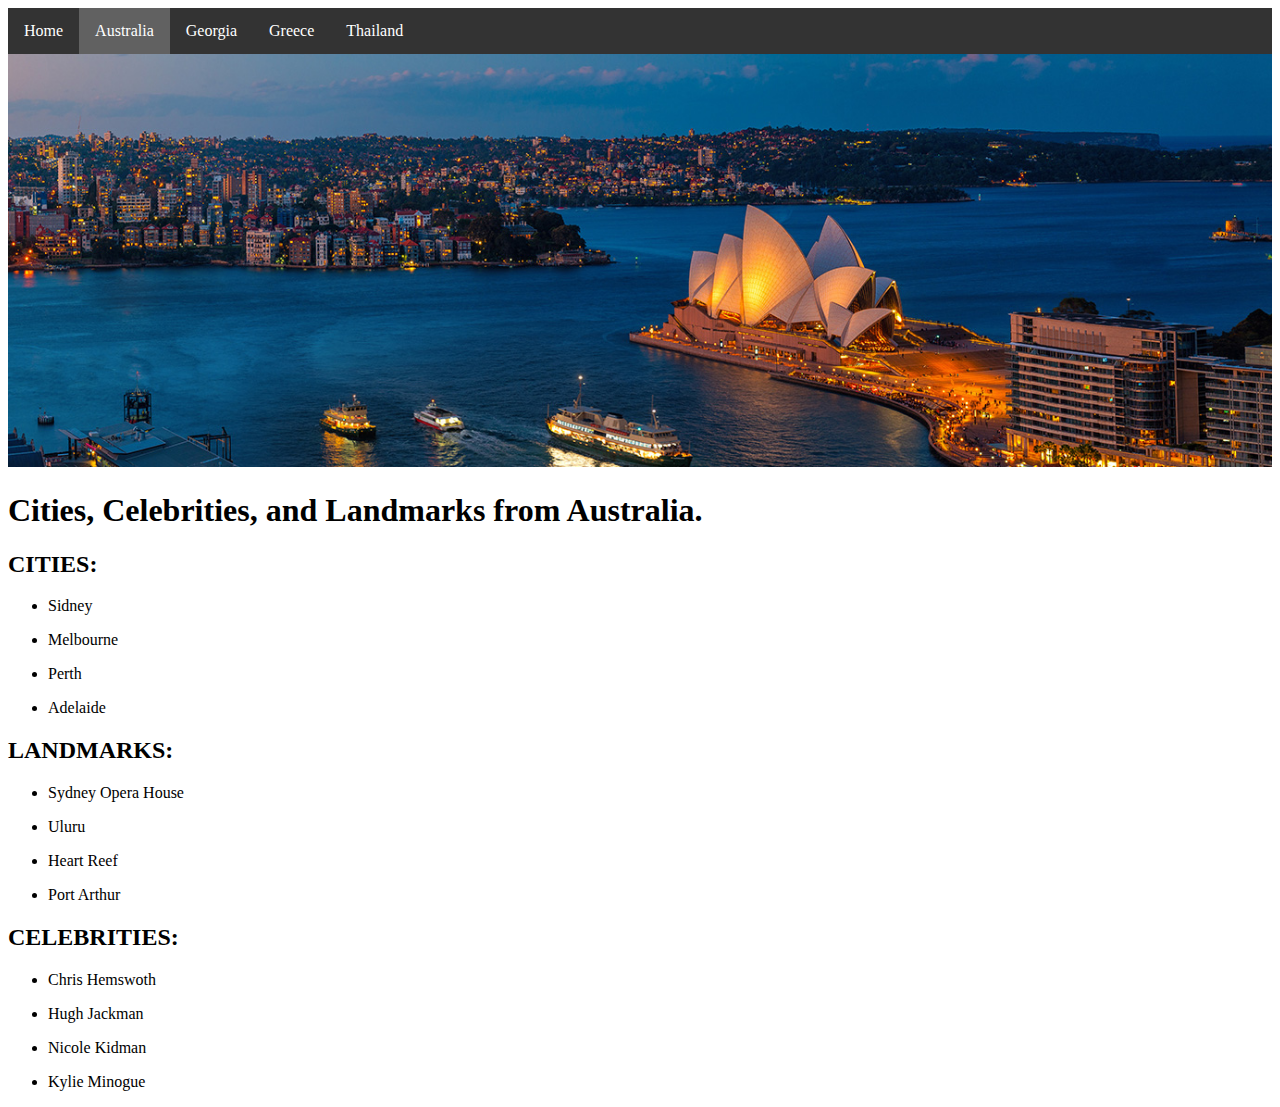
==== countries/australia.html @ 61f43343 "worked on Australia page" ====
<!DOCTYPE html>
<html lang="en">

<head>
	<meta charset="UTF-8">
	<meta http-equiv="X-UA-Compatible" content="IE=edge">
	<meta name="viewport" content="width=device-width, initial-scale=1.0">
	<title>Australia</title>
	<link href="https://fonts.googleapis.com/css2?family=Poppins&display=swap" rel="stylesheet">
	<link rel="stylesheet" href="/styles/main.css">
</head>

<body>
  
	<nav>

        <ul class="navul">
            <li class="nav"><a href="/index.html">Home</a></li>
            <li class="nav"><a class="active" href="/countries/australia.html">Australia</a></li>
            <li class="nav"><a href="/countries/georgia.html">Georgia</a></li>
            <li class="nav"><a href="/countries/greece.html">Greece</a></li>
            <li class="nav"><a href="/countries/thailand.html">Thailand</a></li>
        </ul>

    </nav>
    	

	<div class="header">
		<header>
			<div><img src="/images/australiabanner.jpg" style="width: 100%; height: 100%" alt="Australia"></div>
			<h1>Cities, Celebrities, and Landmarks from Australia.</h1>
		</header>
	</div>


	<div class="fishTank">
		<h2>CITIES:</h2>
		<section id="cityList">

		</section>
		<h2>LANDMARKS:</h2>
		<section id="landmarkList">

		</section>
		<h2>CELEBRITIES:</h2>
		<section id="celebrityList">

		

		</section>

	</div>

	<script type="module" src="../scripts/australia/main.js"></script>

</body>
---- styles/main.css ----
@import "nav.css"
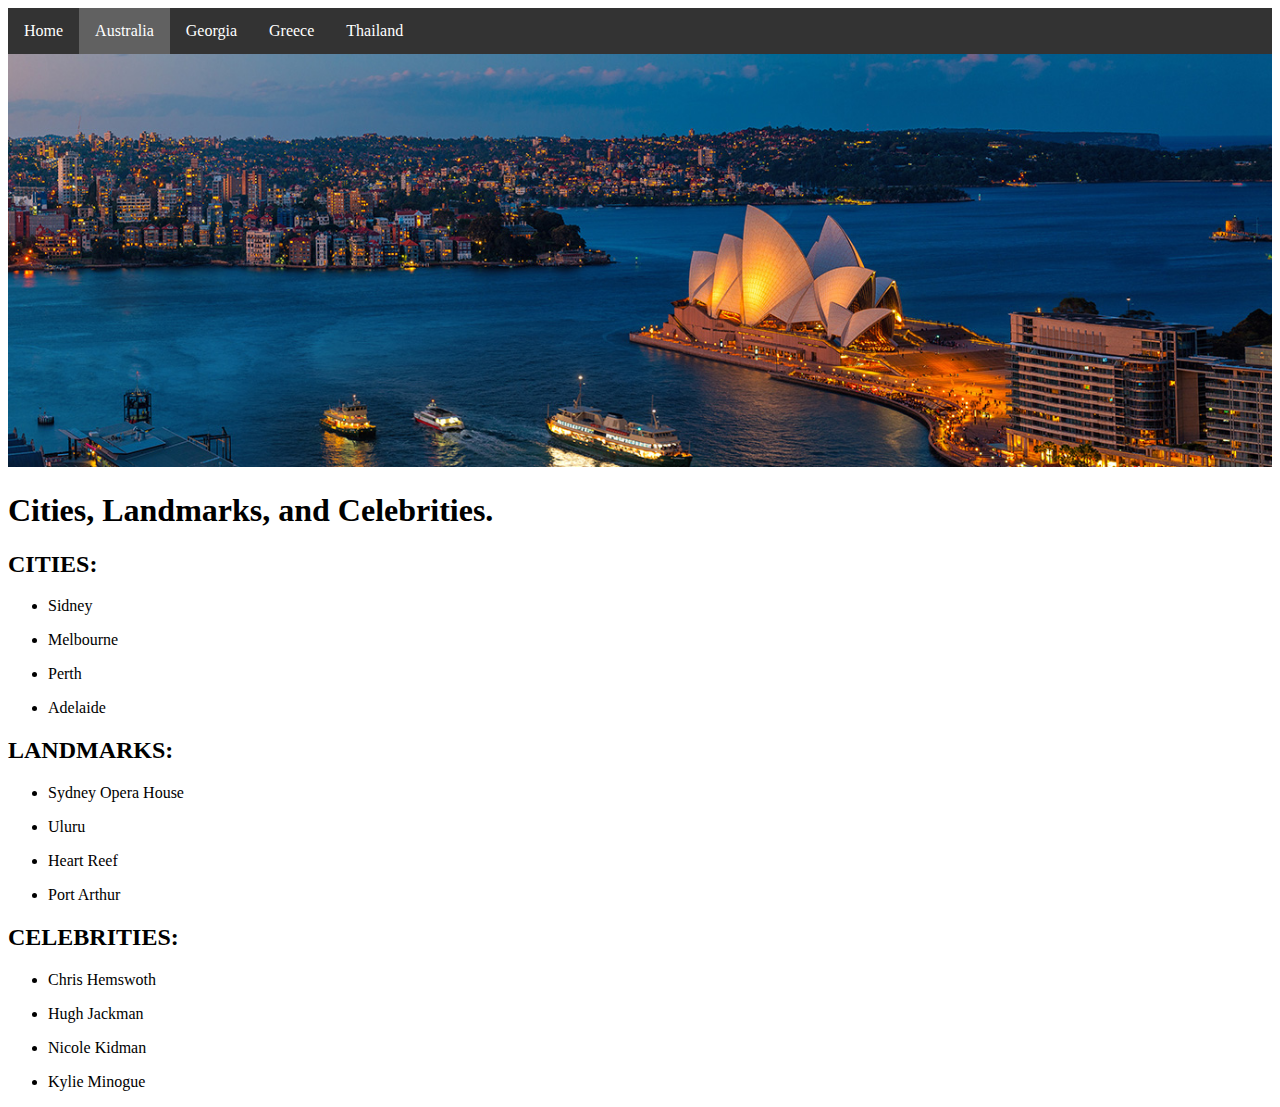
==== commit b1c48681: "small changes to H1" ====
--- a/countries/australia.html
+++ b/countries/australia.html
@@ -28,21 +28,21 @@
 	<div class="header">
 		<header>
 			<div><img src="/images/australiabanner.jpg" style="width: 100%; height: 100%" alt="Australia"></div>
-			<h1>Cities, Celebrities, and Landmarks from Australia.</h1>
+			<h1>Cities, Landmarks, and Celebrities.</h1>
 		</header>
 	</div>
 
 
 	<div class="fishTank">
-		<h2>CITIES:</h2>
+		<h2>CITIES:</h1>
 		<section id="cityList">
 
 		</section>
-		<h2>LANDMARKS:</h2>
+		<h2>LANDMARKS:</h1>
 		<section id="landmarkList">
 
 		</section>
-		<h2>CELEBRITIES:</h2>
+		<h2>CELEBRITIES:</h1>
 		<section id="celebrityList">
 
 		
--- a/styles/main.css
+++ b/styles/main.css
@@ -1 +1,8 @@
-@import "nav.css"+@import "nav.css";
+
+.headerimage {
+    display: flex;
+    flex-direction: row; 
+    align-items: center;
+    justify-content: center;
+  }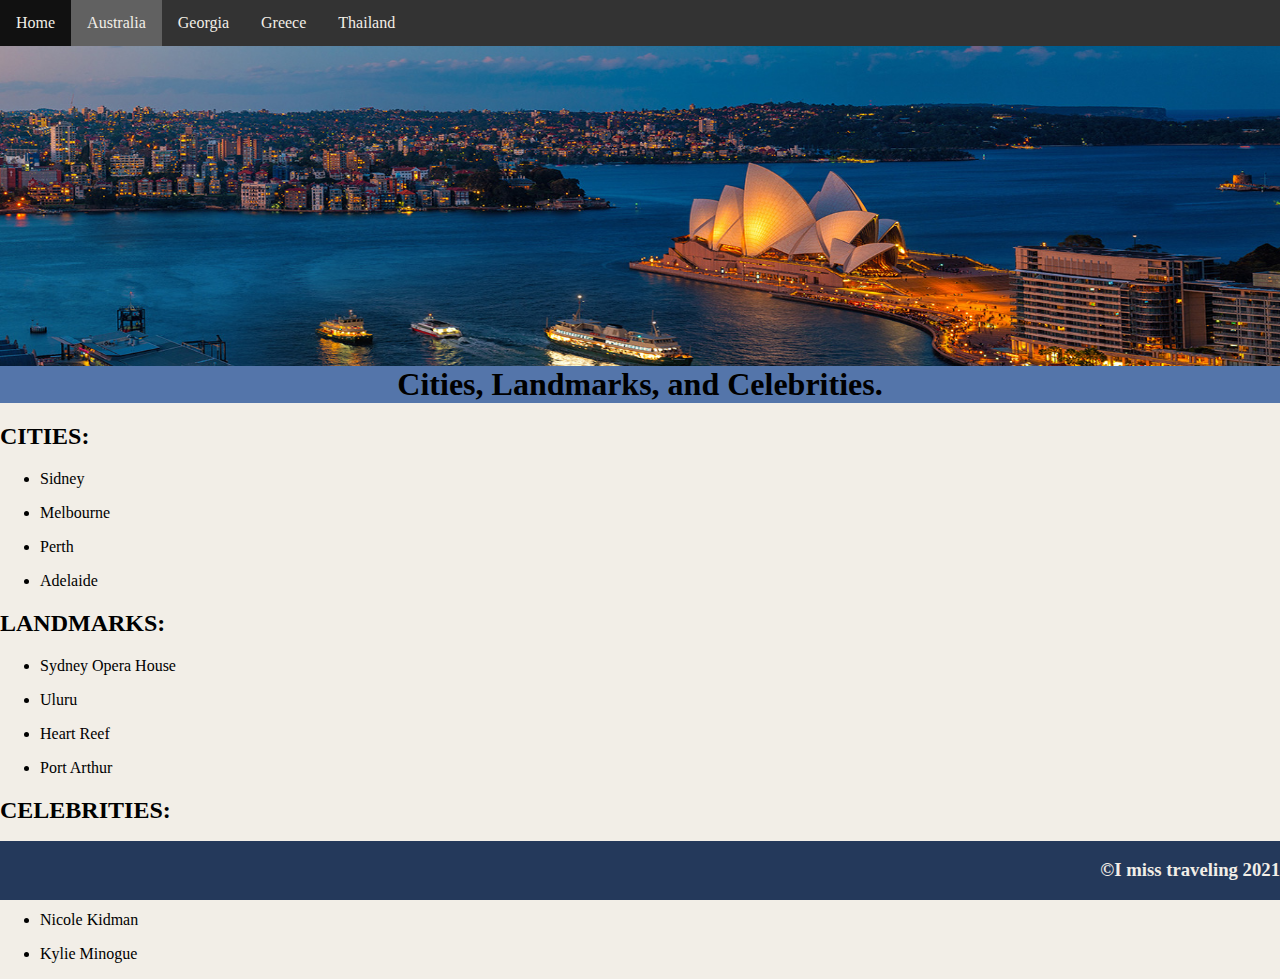
==== commit 57b6ef1a: "Did a lot, check description" ====
--- a/countries/australia.html
+++ b/countries/australia.html
@@ -27,22 +27,22 @@
 
 	<div class="header">
 		<header>
-			<div><img src="/images/australiabanner.jpg" style="width: 100%; height: 100%" alt="Australia"></div>
+			<div><img src="/images/australiabanner.jpg" style="width: 100%; height: 320px" alt="Australia"></div>
 			<h1>Cities, Landmarks, and Celebrities.</h1>
 		</header>
 	</div>
 
 
 	<div class="fishTank">
-		<h2>CITIES:</h1>
+		<h2>CITIES:</h2>
 		<section id="cityList">
 
 		</section>
-		<h2>LANDMARKS:</h1>
+		<h2>LANDMARKS:</h2>
 		<section id="landmarkList">
 
 		</section>
-		<h2>CELEBRITIES:</h1>
+		<h2>CELEBRITIES:</h2>
 		<section id="celebrityList">
 
 		
@@ -52,5 +52,7 @@
 	</div>
 
 	<script type="module" src="../scripts/australia/main.js"></script>
-
+	<footer>
+		<h3> &copy;I miss traveling 2021 </h3>
+	</footer>
 </body>
--- a/styles/main.css
+++ b/styles/main.css
@@ -1,8 +1,31 @@
 @import "nav.css";
 
+@import "country-info.css";
+
+@import "homeimages.css";
+
+@import "headers.css";
+
 .headerimage {
-    display: flex;
-    flex-direction: row; 
-    align-items: center;
+    display: flex;    
     justify-content: center;
-  }+    
+  }
+
+footer{
+display: flex;
+justify-content: flex-end;
+position:absolute;
+bottom: 0;
+width: 100%;
+padding-right:0px;
+background-color: rgb(36, 57, 91);
+color: rgb(242, 238, 231);
+}
+.pageimage {
+  width: 100%;
+  max-height: 320px;
+}
+body {margin: 0pc;
+background-color: rgb(242, 238, 231);
+}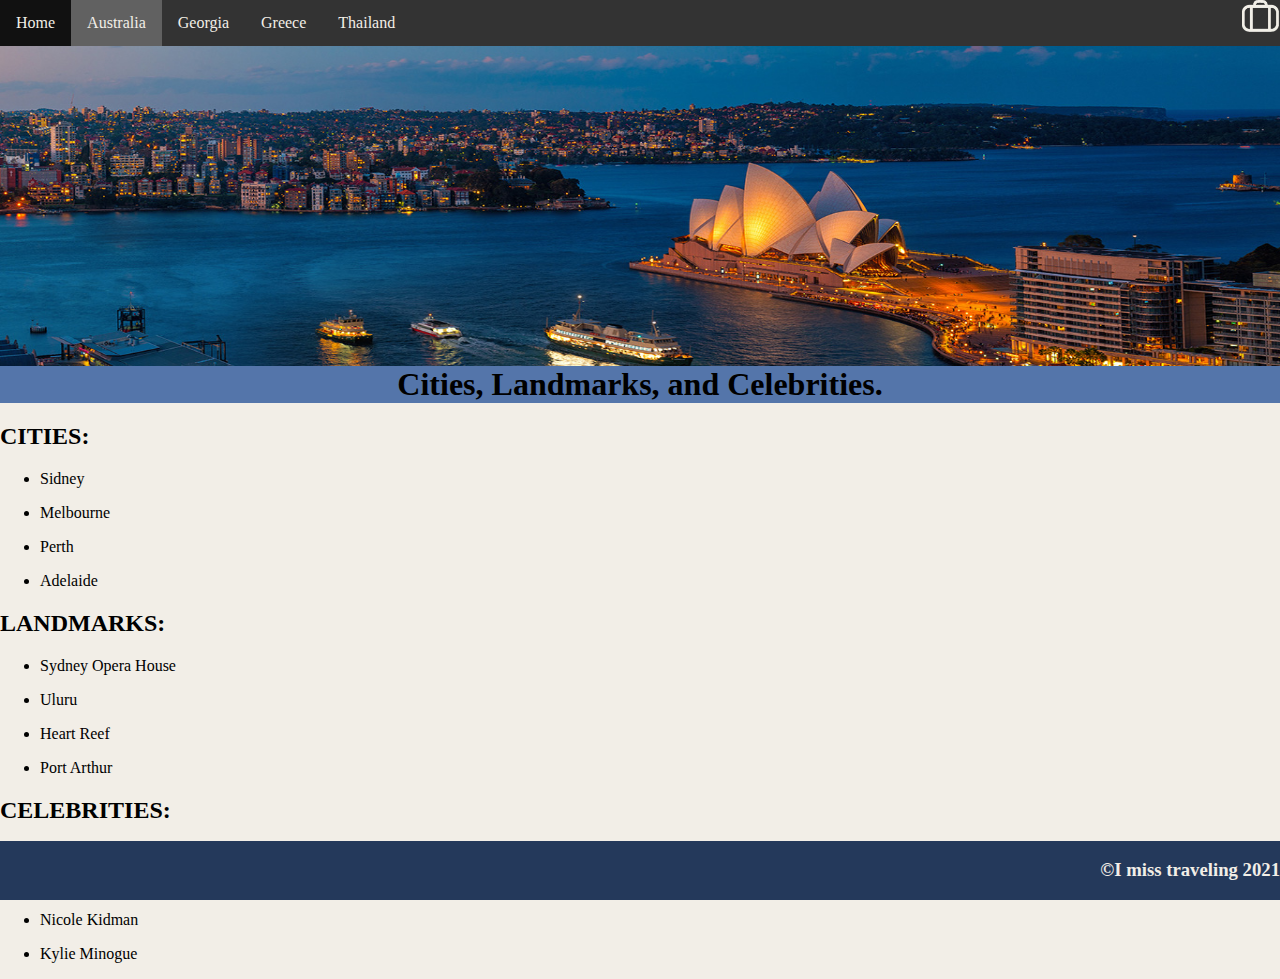
==== commit 392a0f01: "put the logo in each page" ====
--- a/countries/australia.html
+++ b/countries/australia.html
@@ -20,6 +20,7 @@
             <li class="nav"><a href="/countries/georgia.html">Georgia</a></li>
             <li class="nav"><a href="/countries/greece.html">Greece</a></li>
             <li class="nav"><a href="/countries/thailand.html">Thailand</a></li>
+			<li class="logonav"><img src="/images/logonav.webp"></a></li>
         </ul>
 
     </nav>
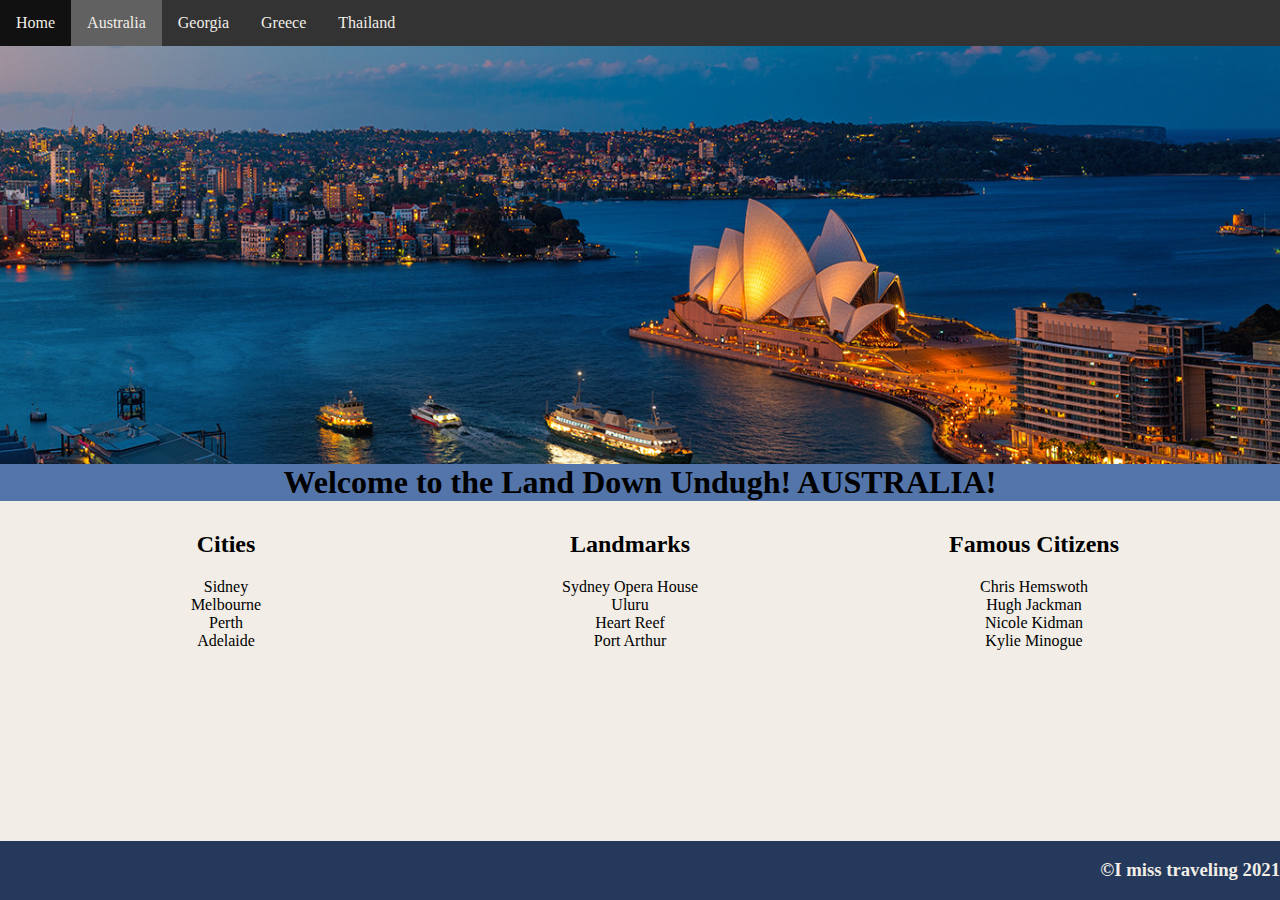
==== commit d91ed139: "did some CSS" ====
--- a/countries/australia.html
+++ b/countries/australia.html
@@ -20,7 +20,6 @@
             <li class="nav"><a href="/countries/georgia.html">Georgia</a></li>
             <li class="nav"><a href="/countries/greece.html">Greece</a></li>
             <li class="nav"><a href="/countries/thailand.html">Thailand</a></li>
-			<li class="logonav"><img src="/images/logonav.webp"></a></li>
         </ul>
 
     </nav>
@@ -28,13 +27,42 @@
 
 	<div class="header">
 		<header>
-			<div><img src="/images/australiabanner.jpg" style="width: 100%; height: 320px" alt="Australia"></div>
-			<h1>Cities, Landmarks, and Celebrities.</h1>
+			<div><img src="/images/australiabanner.jpg" style="width: 100%; height: 100%" alt="Australia"></div>
+			<h1>Welcome to the Land Down Undugh! AUSTRALIA!</h1>
 		</header>
 	</div>
 
+	<!-- ============================= Add this part below your country name -->
+	   <div class="country_info">
+		   <div class="country_info--cities">
+			   <h2>Cities</h2>
+			   <ul id="cityList"> <!--<<<<--------- change this so it works with your JS -->
+   
+			   </ul>
+		   </div>
+		   <div class="country_info--landmarks">
+			   <h2>Landmarks</h2>
+			   <ul id="landmarkList"> <!--<<<<--------- change this so it works with your JS -->
+   
+			   </ul>
+		   </div>
+		   <div class="country_info--famous-citizens">
+			   <h2>Famous Citizens</h2>
+				<ul id="celebrityList">  <!--<<<<--------- change this so it works with your JS -->
+   
+			   </ul>
+		   </div>
+	   </div>
+   
+	<!-- ============================= -->
+   
+	<footer>
+	   <h3> &copy;I miss traveling 2021 </h3>
+   </footer>
 
-	<div class="fishTank">
+
+
+	<!--<div class="fishTank">
 		<h2>CITIES:</h2>
 		<section id="cityList">
 
@@ -50,10 +78,9 @@
 
 		</section>
 
-	</div>
+	</div>*/
+-->
 
 	<script type="module" src="../scripts/australia/main.js"></script>
-	<footer>
-		<h3> &copy;I miss traveling 2021 </h3>
-	</footer>
+
 </body>
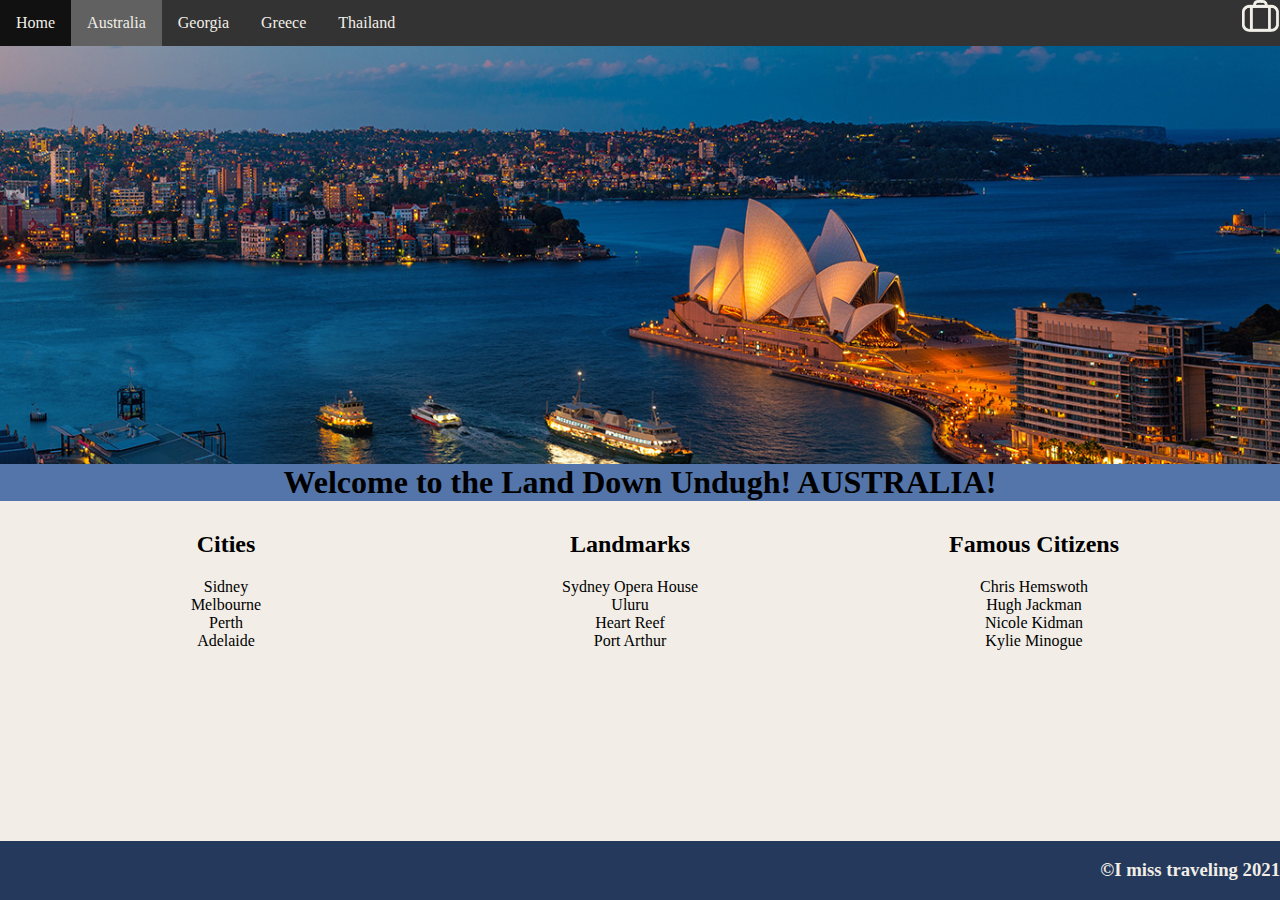
==== commit b3bd0154: "Merge branch 'main' into dd-95percent-there" ====
--- a/countries/australia.html
+++ b/countries/australia.html
@@ -20,6 +20,7 @@
             <li class="nav"><a href="/countries/georgia.html">Georgia</a></li>
             <li class="nav"><a href="/countries/greece.html">Greece</a></li>
             <li class="nav"><a href="/countries/thailand.html">Thailand</a></li>
+			<li class="logonav"><img src="/images/logonav.webp"></a></li>
         </ul>
 
     </nav>
@@ -27,8 +28,10 @@
 
 	<div class="header">
 		<header>
+
 			<div><img src="/images/australiabanner.jpg" style="width: 100%; height: 100%" alt="Australia"></div>
 			<h1>Welcome to the Land Down Undugh! AUSTRALIA!</h1>
+
 		</header>
 	</div>
 
@@ -82,5 +85,7 @@
 -->
 
 	<script type="module" src="../scripts/australia/main.js"></script>
-
+	<footer>
+		<h3> &copy;I miss traveling 2021 </h3>
+	</footer>
 </body>
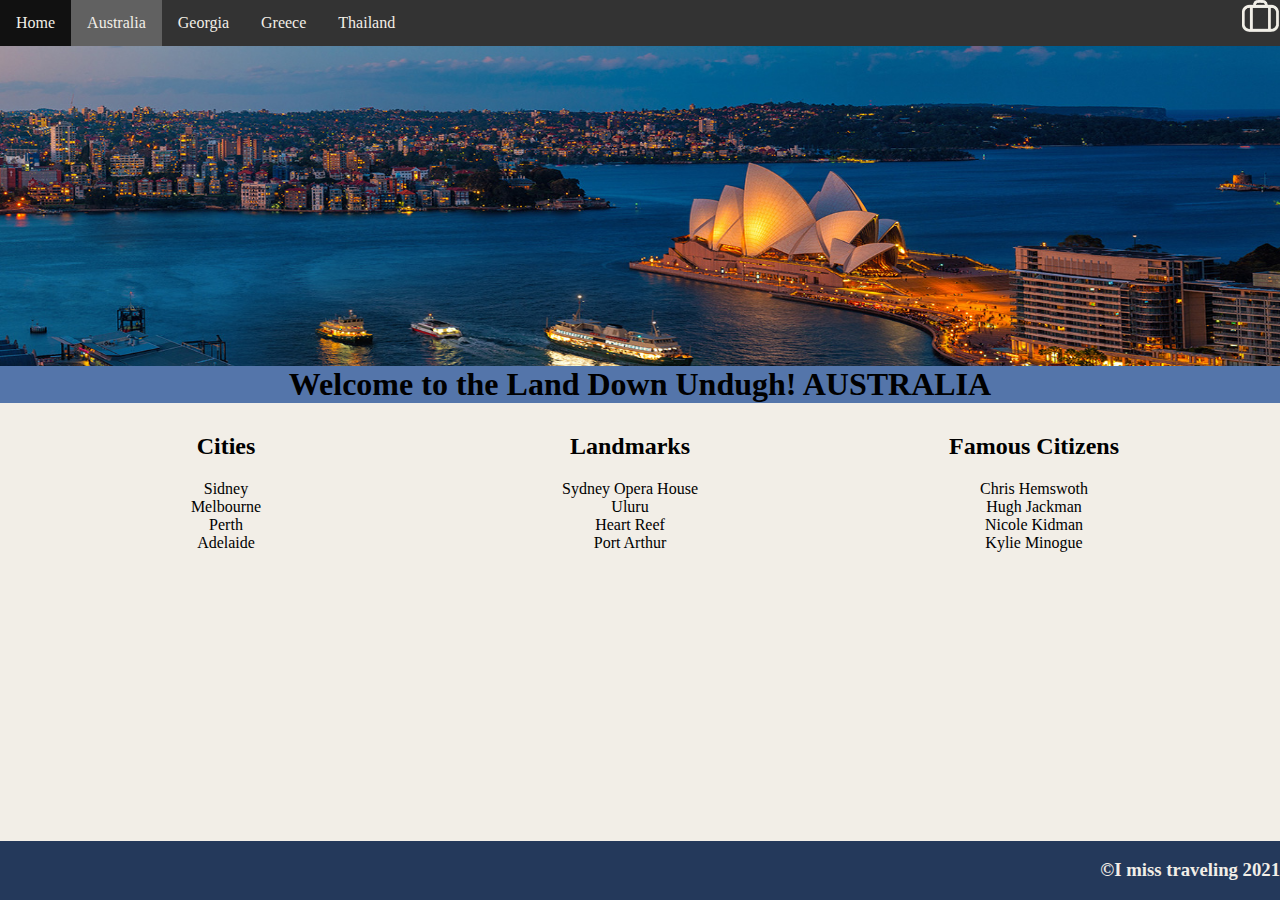
==== commit 89d98992: "Update australia.html" ====
--- a/countries/australia.html
+++ b/countries/australia.html
@@ -28,10 +28,8 @@
 
 	<div class="header">
 		<header>
-
-			<div><img src="/images/australiabanner.jpg" style="width: 100%; height: 100%" alt="Australia"></div>
-			<h1>Welcome to the Land Down Undugh! AUSTRALIA!</h1>
-
+			<div><img src="/images/australiabanner.jpg" style="width: 100%; height: 320px" alt="Australia"></div>
+			<h1>Welcome to the Land Down Undugh! AUSTRALIA</h1>
 		</header>
 	</div>
 
